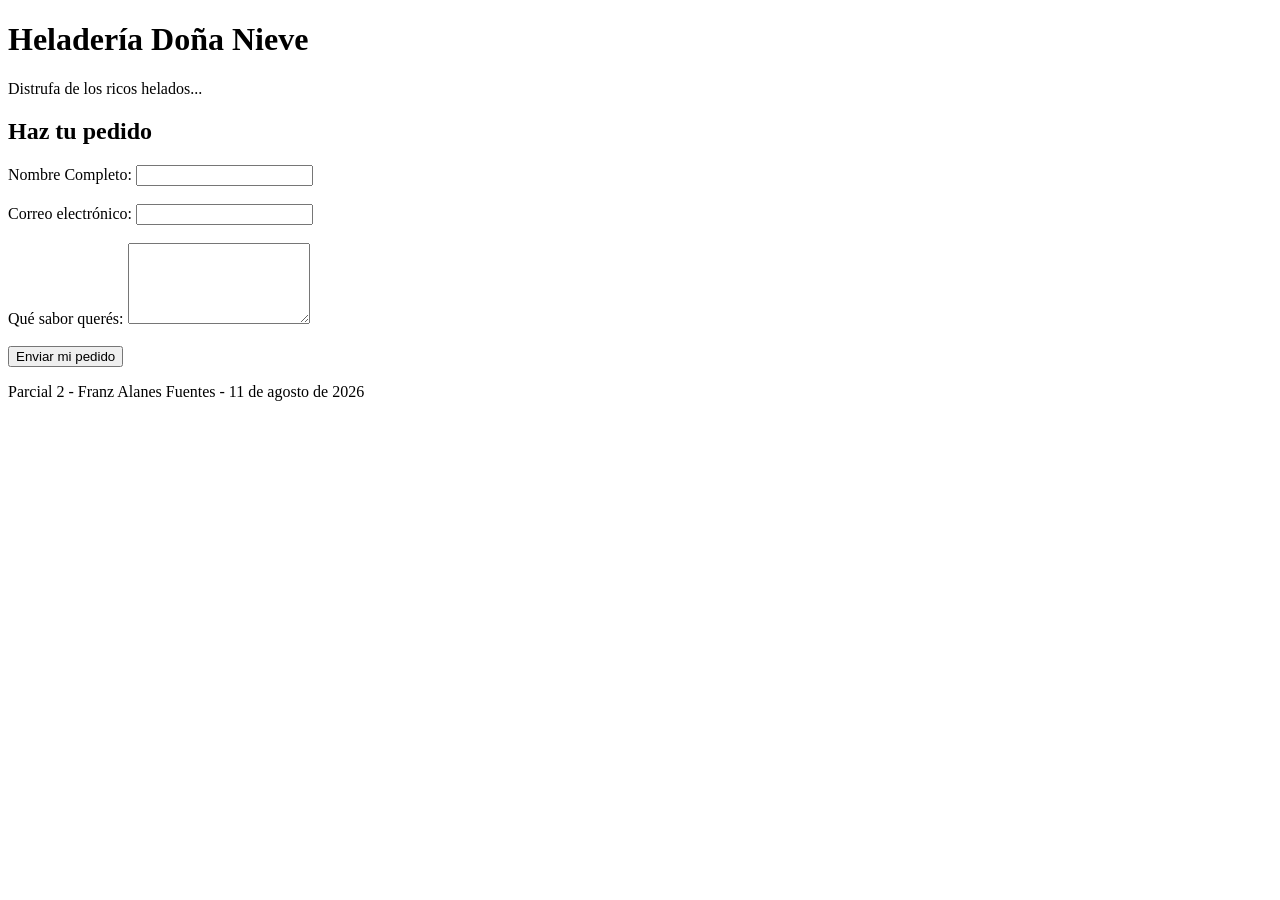
==== index.html @ 89d7309f "Add files via upload" ====
<!DOCTYPE html>
<html lang="es">
<head>
    <meta charset="UTF-8">
    <meta name="viewport" content="width=device-width, initial-scale=1.0">
    <title>Heladería Doña Nieve</title>
</head>
<body>
<header>
    <h1>Heladería Doña Nieve</h1>
    <p>
        Distrufa de los ricos helados...
    </p>
</header>
<main>
    <h2>Haz tu pedido</h2>
    <form
        id="form-helados"
        novalidate
        method="POST"
        action="procesar.php"
    >
        <label for="nombre">
            Nombre Completo:
        </label>
        <input
            type="text"
            id="nombre"
            name="nombre"
            required
        >
        <br><br>
        <label for="correo">
            Correo electrónico:
        </label>
        <input
            type="email"
            id="correo"
            name="correo"
            required
        >
        <br><br>

        <label for="sabores">
            Qué sabor querés:
        </label>
        <textarea
            id="sabores"
            name="sabores"
            rows="5"
        ></textarea>
        <br><br>
        <button type="submit">
            Enviar mi pedido
        </button>
        <p id="aviso-helados" class="aviso"></p>
    </form>
</main>
<footer>
    <p>
        Parcial 2 - Franz Alanes Fuentes - 11 de agosto de 2026
    </p>
</footer>
<script src="script.js"></script>
</body>
</html>
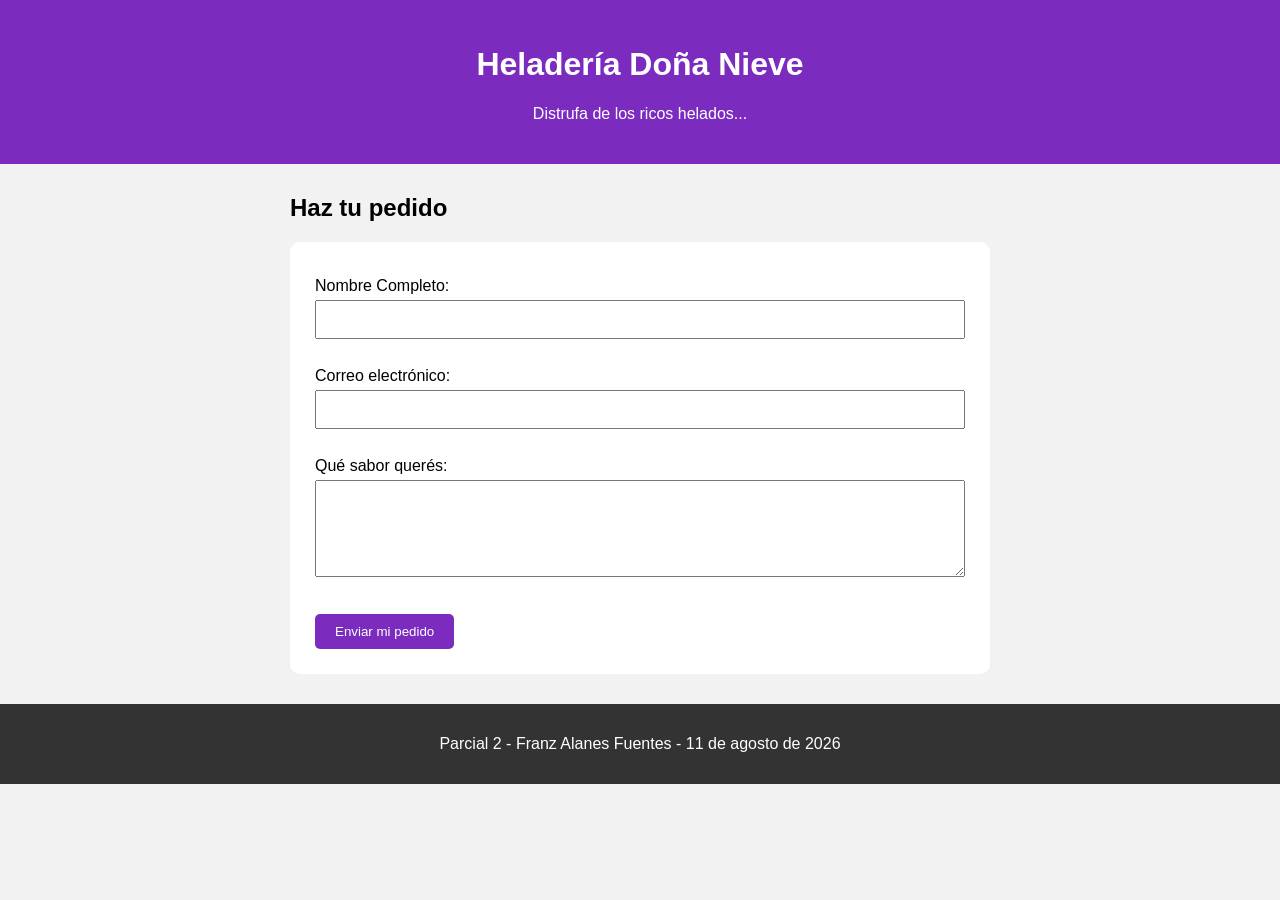
==== commit 6116dd7e: "Add files via upload" ====
--- a/index.html
+++ b/index.html
@@ -4,6 +4,7 @@
     <meta charset="UTF-8">
     <meta name="viewport" content="width=device-width, initial-scale=1.0">
     <title>Heladería Doña Nieve</title>
+    <link rel="stylesheet" href="styles.css">
 </head>
 <body>
 <header>
--- a/styles.css
+++ b/styles.css
@@ -0,0 +1,75 @@
+body {
+font-family: Arial, sans-serif;
+background-color: #f2f2f2;
+margin: 0;
+}
+header {
+background-color: #7b2cbf;
+color: white;
+text-align: center;
+padding: 25px;
+}
+main {
+width: 80%;
+max-width: 700px;
+margin: 30px auto;
+}
+form {
+background-color: white;
+padding: 25px;
+border-radius: 10px;
+}
+label {
+display: block;
+margin-top: 10px;
+margin-bottom: 5px;
+}
+input,
+textarea {
+width: 100%;
+padding: 10px;
+box-sizing: border-box;
+}
+button {
+margin-top: 15px;
+padding: 10px 20px;
+background-color: #7b2cbf;
+color: white;
+border: none;
+border-radius: 5px;
+}
+.aviso {
+display: none;
+}
+.aviso.error {
+display: block;
+color: red;
+}
+.aviso.exito {
+display: block;
+color: green;
+}
+footer {
+text-align: center;
+background-color: #333;
+color: white;
+padding: 15px;
+margin-top: 30px;
+}
+.contenedor {
+width: 80%;
+max-width: 600px;
+margin: 30px auto;
+background-color: white;
+padding: 25px;
+border-radius: 8px;
+}
+.contenedor h1 {
+color: #7b2cbf;
+}
+.contenedor h2 {
+color: #555;
+}
+.contenedor p {
+margin: 10px 0;
+}
